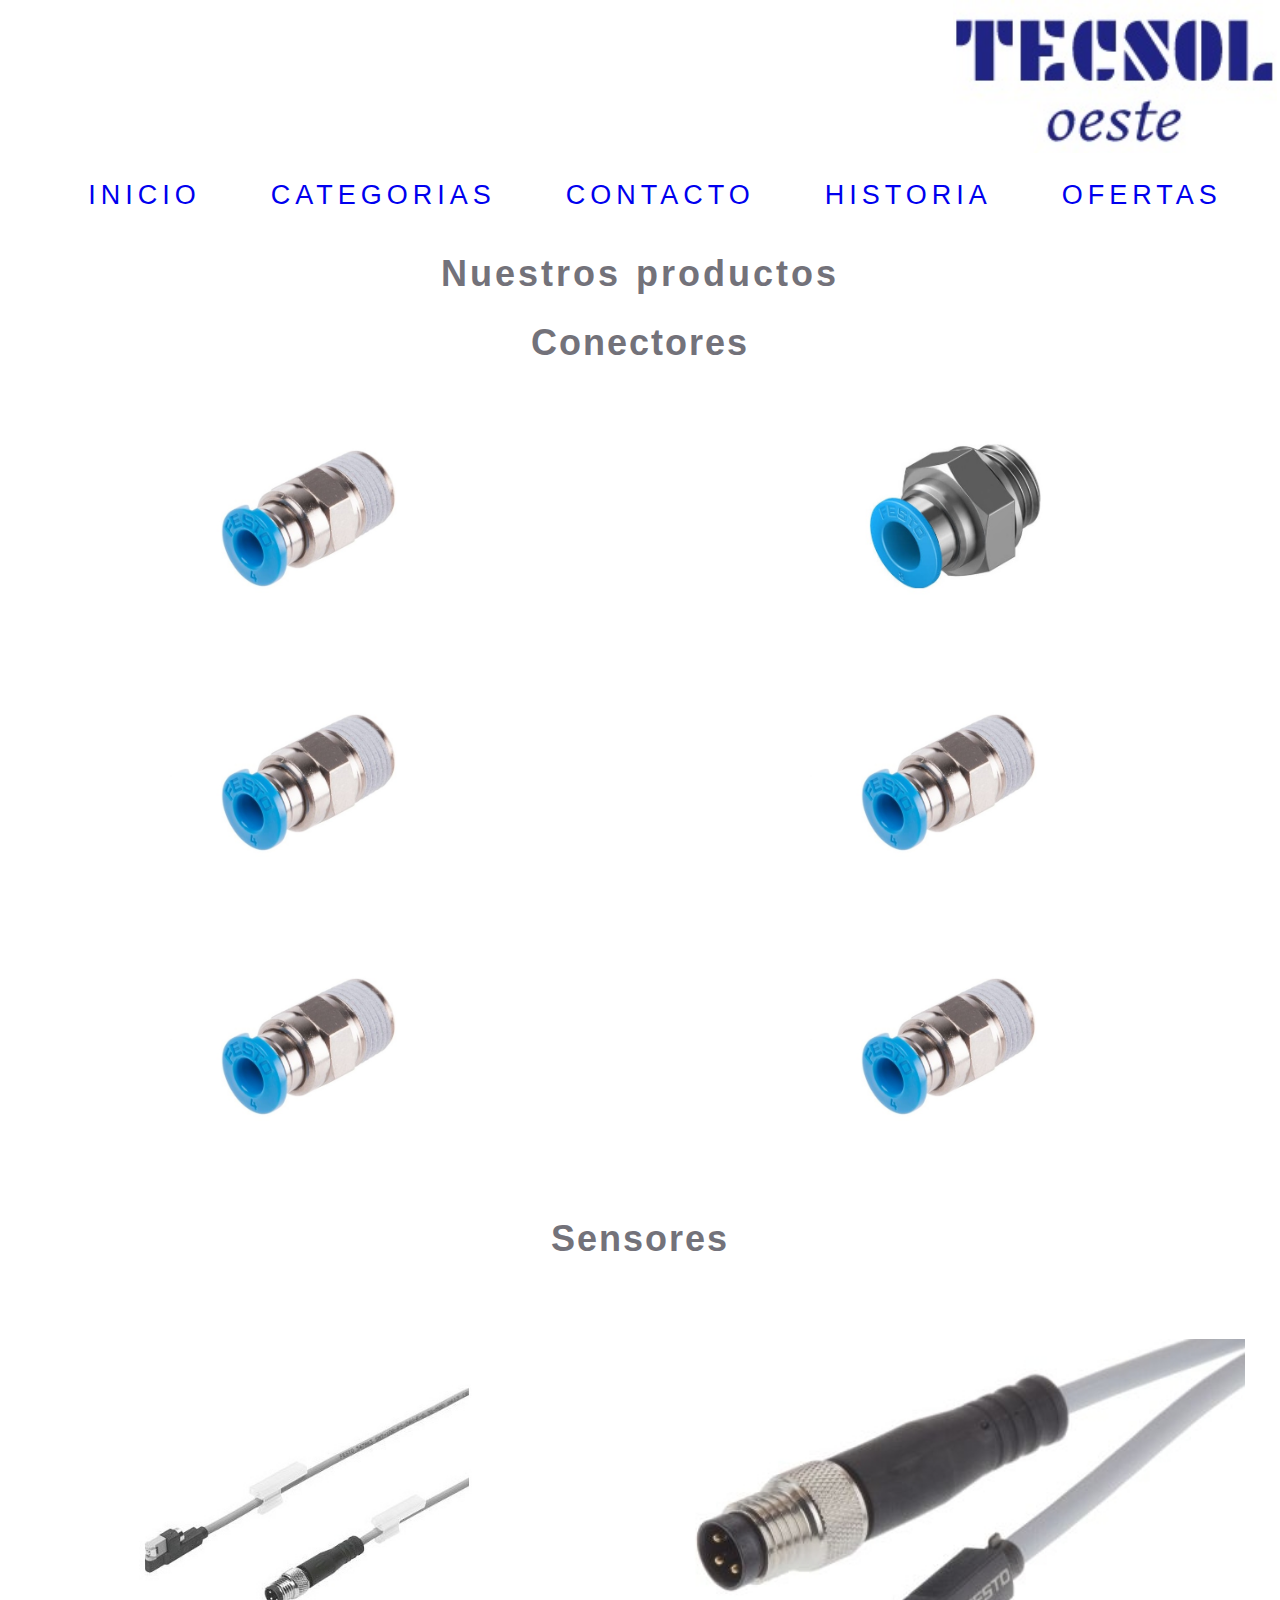
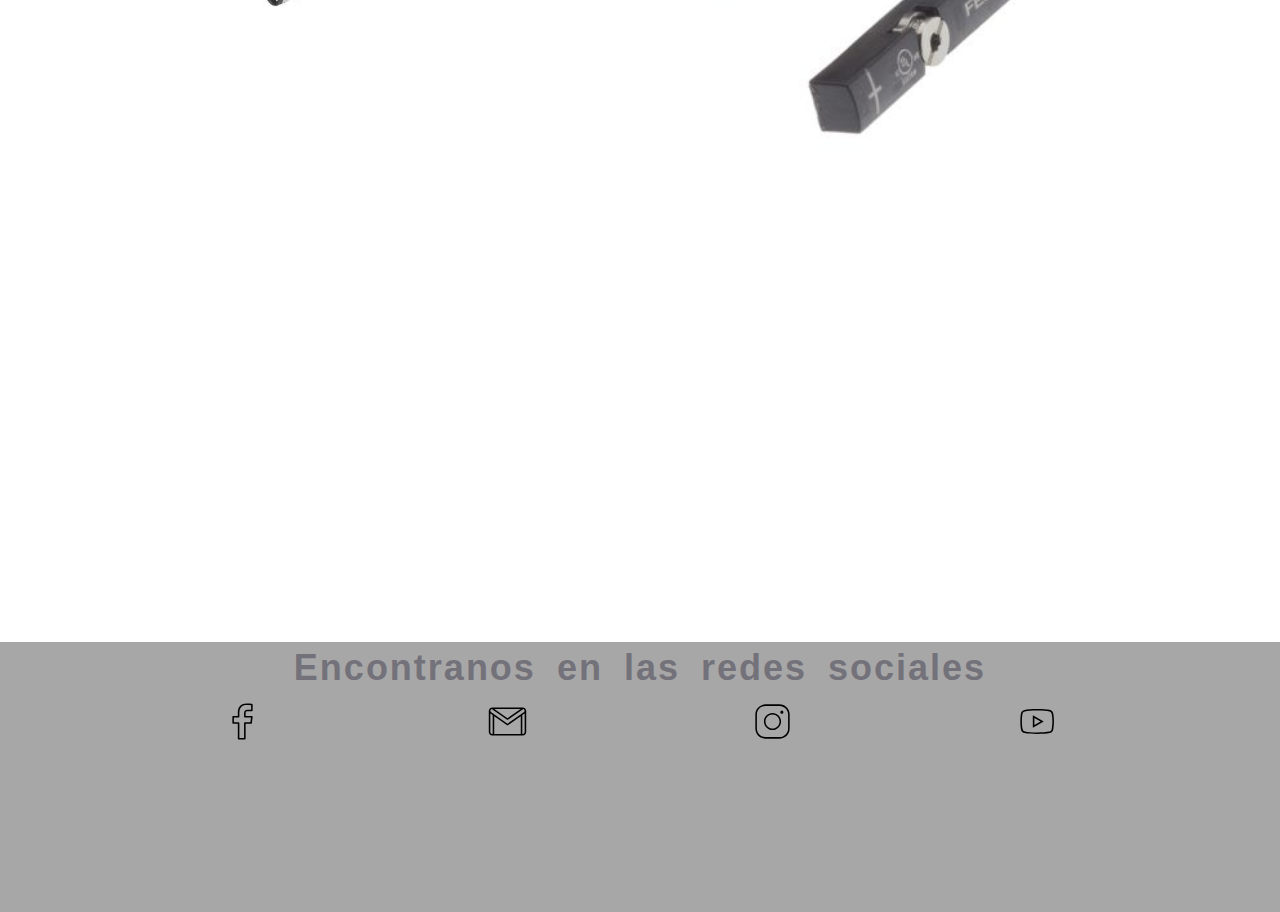
==== section/categorias.html @ 05d1e75f "first commit" ====
<!DOCTYPE html>
<html lang="en">
<head>
    <meta charset="UTF-8">
    <meta http-equiv="X-UA-Compatible" content="IE=edge">
    <meta name="viewport" content="width=device-width, initial-scale=1.0">
    <link rel="stylesheet" href="../css/style.css">
    <title>Document</title>
</head>
<body>
    <header>

        <div class="boxlogo">
            <img class ="logo" src ="../img/logo.jpg" alt="logo empresa llamada TECSOL OESTE">
        </div>

        <nav>
            <ul>
                <li>
                    <a href="../index.html">INICIO</a>
                </li>
                <li>
                    <a href="categorias.html">CATEGORIAS</a>
                </li>
                <li>
                    <a href="contacto.html">CONTACTO</a>
                </li>
                <li>
                    <a href="historia.html">HISTORIA</a>
                </li>
                <li>
                    <a href="ofertas.html">OFERTAS</a>
                </li>
            </ul>
        </nav>
    </header>

    <section class="section4">   
        <h1>Nuestros productos</h1>
        <h2>Conectores</h2>
        <div class="catego">
            <img class="categoriasimg1" src="../img/festo_qs_1-8-4_1.jpg" alt="">
            <img class="categoriasimg1" src="../img/festo_qs_g1-4-8_1.jpg" alt="">
            <img class="categoriasimg1" src="../img/festo_qs_1-8-4_1.jpg" alt="">
            <img class="categoriasimg1" src="../img/festo_qs_1-8-4_1.jpg" alt="">
            <img class="categoriasimg1" src="../img/festo_qs_1-8-4_1.jpg" alt="">
            <img class="categoriasimg1" src="../img/festo_qs_1-8-4_1.jpg" alt="">
        </div>
        <h2>Sensores</h2>
        <div class="catego1">
            <img class="categoriasimg1" src="../img/festo_SMT-10G-PS-24V-E-0,3Q-M8D.jpg" alt="">
            <img class="categoriasimg1" src="../img/festo_smt-8m-a-ps-24v-e-0_3-m8d.jpg" alt="">
        </div>

    </section>

    <footer>
        <h2 class="ultimotitulo" >Encontranos en las redes sociales</h2>
        <div class="boxicons">
            <img class="imgicons" src="../img/icons8-facebook-f.svg" alt="letra f de empresa facebook">
            <img class="imgicons" src="../img/icons8-gmail.svg" alt="letra G de empresa Gmail">
            <img class="imgicons" src="../img/icons8-instagram.svg" alt="Simbolo red social Instangram">
            <img class="imgicons" src="../img/icons8-youtube-play.svg" alt="Simbolo empresa Youtube">
        </div>
    </footer>
    
</body>
</html>
---- css/style.css ----
*{
    margin: 0;
    padding: 0;
}
body{
    height: 100vh;
}
header{
    display: flex;
    flex-direction: column;
    justify-content: center;
    height: 27%;
}
nav ul{
    display: flex;
    flex-direction: column;
    justify-content: center;
    align-items: center;
    
}

nav{
    display: flex;
    flex-direction: column;
    justify-content: center;
    font-family: "MetaPro","Trebuchet MS",Arial,sans-serif;
    font-size: 10px;
    text-align:center;  
    letter-spacing:5px;
    word-spacing: 1vh;
    color: rgb(0, 0, 0);
    text-transform:none;
    text-decoration: none;
    height: 60%
}


ul li{
    height: 45%;
    list-style-type: none;

}

a{
    text-decoration: none;
    font-size: 120%;
}



p{
    font-family: "MetaPro","Trebuchet MS",Arial,sans-serif;
    font-style:normal;
    font-weight:bolder;
    font-size: 9px;
    text-align:center;
    line-height: 8px;
    letter-spacing:4px;
    word-spacing: 1px;
    color: rgb(139, 142, 148);
    text-transform: none;
    background-color: rgba(225, 231, 231, 0.39);
    margin-bottom: 10px;
    margin-top: 10px;
}


section{
    height: 60%;
    margin-top: 2px;
}

main{
    display: flex;
    flex-direction: column;
    justify-content: start;
    height: 20%;
}
.main1{
    margin-bottom: 20px;
    display: flex;
    flex-direction: column;
    justify-content: start;
    align-items: center;
    height: 61%;
}


.seccion1{
    margin-bottom: 1px;
    margin-top: 1px;
}

.box-marcas{
    height: 40%;
    display: flex;
    flex-direction: column;
    align-items: center;
}


h1{
    font-family: "MetaPro","Trebuchet MS",Arial,sans-serif;
    font-style:normal;
    font-size: 3vh;
    text-align:center;
    letter-spacing:3px;
    word-spacing: 2px;
    color: rgb(115, 114, 122);
    text-transform:none;
    margin-top: 3px;
    margin-bottom: 3px;

}

h2{
    display: flex;
    justify-content: center;
    font-family: "MetaPro","Trebuchet MS",Arial,sans-serif;
    font-style:normal;
    font-size: 2vh;
    text-align:center;
    letter-spacing:2px; 
    word-spacing: 1vh;
    color: rgb(115, 114, 122);
    text-transform:none;
    margin-top: 1vh;
    margin-bottom: 1vh;
}

.ultimotitulo{
    margin-top: 5px;
    margin-bottom: 5px;
}


.boxlogo{
    display: flex;
    flex-direction: row;
    justify-content: center;
}

.logo{
    height: 13vh;
    
}

img{
    height: 50px;
    display: flex;
    justify-content: center;
    flex-direction: column;
    padding: 3px 3px 3px 3px;
}

article{
    display: flex;
    flex-direction: column;
    align-items: center;
    height: 32%;
    margin-top: 3px;
}

.videos{

    padding: 20px 20px 20px 20px;
    margin-top: 15px;
    margin-bottom: 15px;
}

.categoriasimg1{
    margin-top: 2px;
    margin-bottom: 2px;
    height: 50px;
    transition-property: all;
    transition-duration: 1s;
}

.categoriasimg1:hover{
    transform: scale(1.25);
}

.categoriasimg2{
    height: 20vh;
    
    transition-property: all;
    transition-duration: 1s;
}

.categoriasimg2:hover{
    transform: scale(1.5);
}
.marcas{
    margin-top: 2px;
    margin-bottom: 2px;
    margin-left: 2px;
    margin-right: 2px;
    height: 80px;
    width: 80px;
    transition-property: all;
    transition-duration: 0.5s;
}

.marcas:hover{
    transform: scale(1.5);
}

footer{
    display: flex;
    flex-direction: column;
    height: 10%;
    background-color: rgb(168, 167, 167);
}

.imgbig{
    height: 50%;
    width: 50%;
}

.boxicons{
    margin-top: 5px;
    height: 30px;
    display: flex;
    justify-content: space-evenly;
    
    
}

.imgicons{
    height: 20px;
    transition-property: all;
    transition-duration: 0.5s;
}

.imgicons:hover{
    transform: scale(2);
}

.catego{
    display: grid;
    align-items: center;
    justify-items: center;
    grid-template-columns: 50% 50%;
    grid-template-rows: 75px 75px;
    
}

.catego1{
    display: grid;
    align-items: center;
    justify-items: center;
    grid-template-columns: 50% 50%;
    grid-template-rows: 75px 75px;

}
.imgofertas{
    display: flex;
    flex-direction: column;
    align-items: center;
}

.section2{
    height: 250vh;
}

.section3{
    height: 63%;
}
.section4{
    height: 63%;
}

.card-img-top{
    height: 30vh;
    
}

.card{
    display: flex;
    flex-direction: column;
    align-items: center;
}

.card-text{
    font-size: 1.5vh;
}


@media (min-width: 500px){

}


@media (min-width:768px){

}

@media (min-width:1024px){
    nav ul{
    height: 10vh;
    display: flex;
    flex-direction: row;
    justify-content: center;
    align-items: center;
    padding-bottom: 20px; 
}
nav{
    height: 10vh;

}
ul{
    margin-top: 1vh;
    height: 20vh;
}
ul li{
    padding: 20px 20px 20px 50px;
    list-style-type: none;
}
a{
    text-decoration: none;
    font-size: 3vh;

}
.boxlogo{
    display: flex;
    flex-direction: row;
    justify-content: flex-end
}
.logo{
    height: 17vh;
    
}
main{
    display: flex;
    flex-direction: column;
    justify-content: start;
    height: 35%;
}
.main1{
    margin-bottom: 20px;
    display: flex;
    flex-direction: column;
    justify-content: start;
    align-items: center;
    height: 85%;
}
article{
    display: flex;
    flex-direction: column;
    align-items: center;
    height: 40%;
    margin-top: 3px;
}
.section2{
    height: 270vh;
    display: flex;
    flex-direction: column;
}
.section4{
    height: 220%;
}
p{
    font-size: 25px;
    text-align:center;
    line-height: 28px;
    letter-spacing:8px;
    word-spacing: 2px;
    color: rgb(139, 142, 148);
    text-transform: none;
    background-color: rgba(225, 231, 231, 0.39);
    margin-bottom: 4%;
    margin-top: 4%;
}
h1{
    font-size: 4vh;
    text-align:center;
    letter-spacing:3px;
    word-spacing: 2px;
    margin-top: 10px;
    margin-bottom: 10px;

}
h2{
    display: flex;
    justify-content: center;
    font-family: "MetaPro","Trebuchet MS",Arial,sans-serif;
    font-style:normal;
    font-size: 4vh;
    text-align:center;
    letter-spacing:2px; 
    word-spacing: 1vh;
    color: rgb(115, 114, 122);
    text-transform:none;
    margin-top: 3vh;
    margin-bottom: 3vh;
}
.imgofertas{
    display: grid;
    align-items: center;
    justify-items: center;
    grid-template-columns: 50% 50% ;
    grid-template-rows: 25% 25% 25% 25%;
    grid-column-gap: 15px;
    grid-row-gap: 15px;
}
.box-marcas{
    height: 60%;
    display: grid;
    align-items: center;
    justify-items: center;
    grid-template-columns: 33% 33% 33%;
    grid-template-rows: 50% 50%;

}
.marcas{
    margin-top: 2px;
    margin-bottom: 2px;
    margin-left: 2px;
    margin-right: 2px;
    height: 110%;
    width: 40%;
}
.categoriasimg2{
    height: 70%;
    width: 50%;
}
.imgicons{
    height: 130%;
}
footer{
    display: flex;
    flex-direction: column;
    margin-top: 1vh;
    height: 30%;
}
.categoriasimg1{
    margin-top: 2px;
    margin-bottom: 2px;
    height: 80%;
}
.catego{
    display: grid;
    align-items: center;
    justify-items: center;
    grid-template-columns: 50% 50%;
    grid-template-rows: 33% 33% 33%;
    height: 800px;
    
}
.catego1{
    display: grid;
    align-items: center;
    justify-items: center;
    grid-template-columns: 50% 50%;
    grid-template-rows: 1fr;

}


}
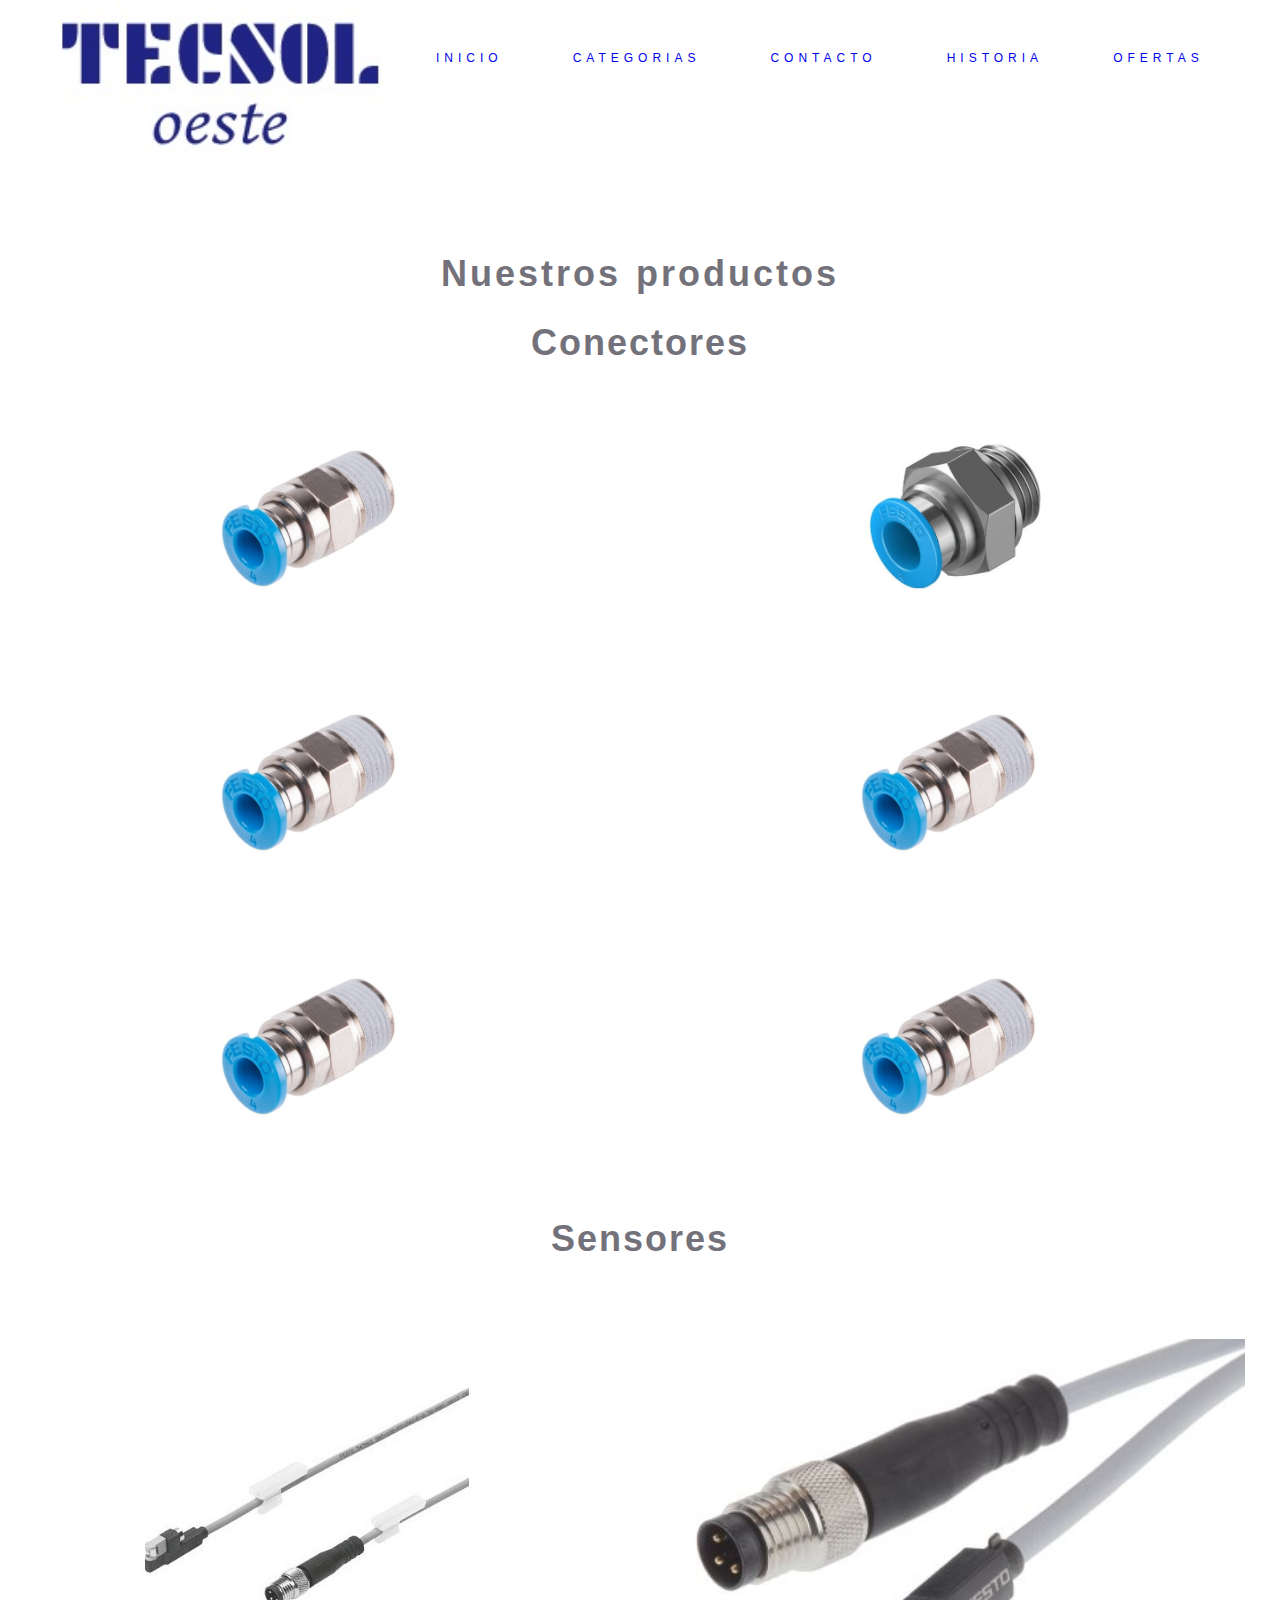
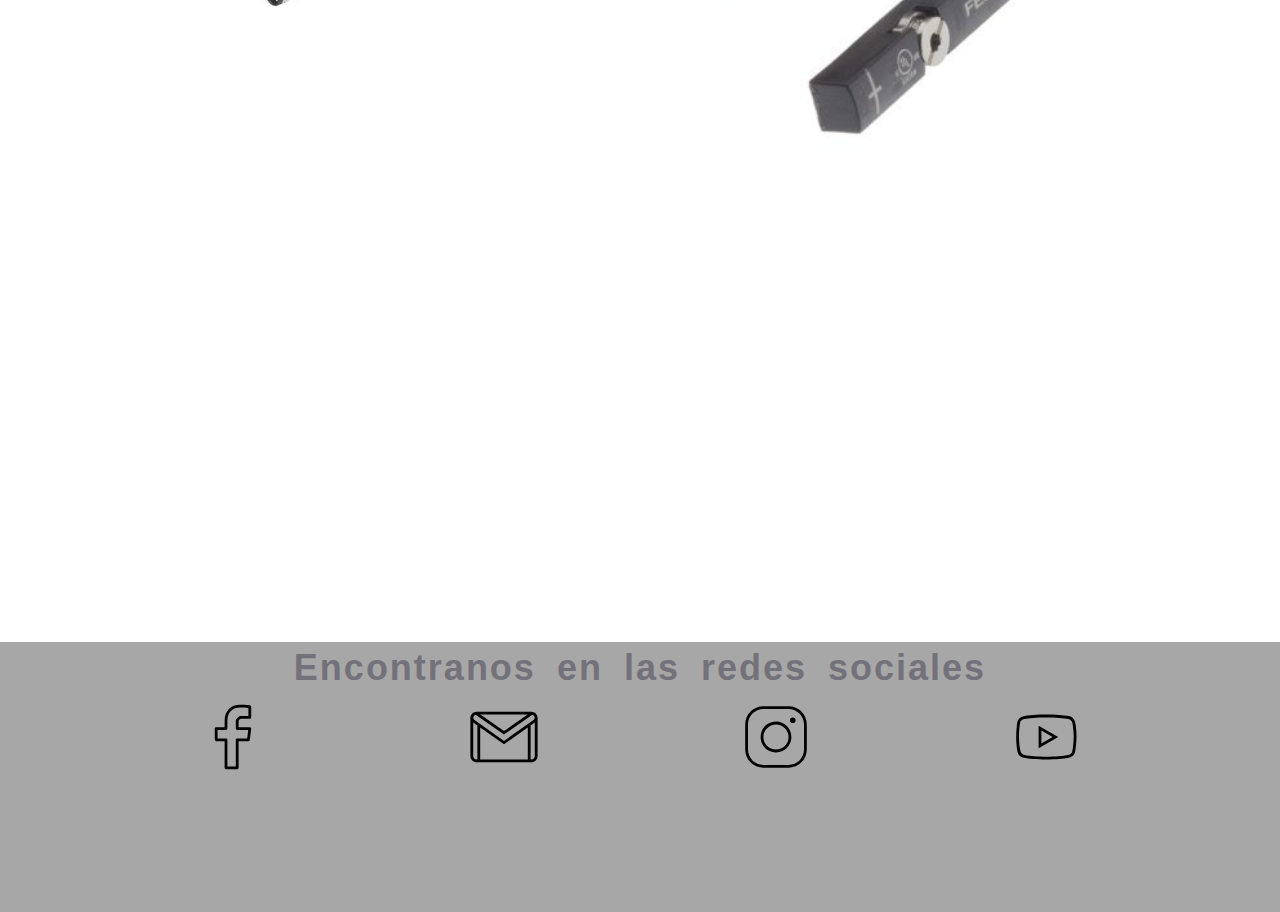
==== commit 6ad265ac: "agregado de sass + nesting" ====
--- a/section/categorias.html
+++ b/section/categorias.html
@@ -4,7 +4,7 @@
     <meta charset="UTF-8">
     <meta http-equiv="X-UA-Compatible" content="IE=edge">
     <meta name="viewport" content="width=device-width, initial-scale=1.0">
-    <link rel="stylesheet" href="../css/style.css">
+    <link rel="stylesheet" href="../css/estilo.css">
     <title>Document</title>
 </head>
 <body>
--- a/css/estilo.css
+++ b/css/estilo.css
@@ -0,0 +1,613 @@
+* {
+  margin: 0;
+  padding: 0;
+}
+
+body {
+  height: 100vh;
+}
+
+header {
+  display: flex;
+  flex-direction: column;
+  justify-content: center;
+  height: 27%;
+}
+header nav {
+  display: flex;
+  flex-direction: column;
+  justify-content: center;
+  font-family: "MetaPro", "Trebuchet MS", Arial, sans-serif;
+  font-size: 10px;
+  text-align: center;
+  letter-spacing: 5px;
+  word-spacing: 1vh;
+  color: rgb(0, 0, 0);
+  text-transform: none;
+  text-decoration: none;
+  height: 60%;
+}
+header nav ul {
+  display: flex;
+  flex-direction: column;
+  justify-content: center;
+  align-items: center;
+}
+header nav ul li {
+  height: 45%;
+  list-style-type: none;
+}
+header nav ul li a {
+  text-decoration: none;
+  font-size: 120%;
+}
+
+p {
+  font-family: "MetaPro", "Trebuchet MS", Arial, sans-serif;
+  font-style: normal;
+  font-weight: bolder;
+  font-size: 15px;
+  text-align: center;
+  line-height: 15px;
+  letter-spacing: 4px;
+  word-spacing: 1px;
+  color: rgb(139, 142, 148);
+  text-transform: none;
+  background-color: rgba(225, 231, 231, 0.39);
+  margin-bottom: 10px;
+  margin-top: 10px;
+}
+
+section {
+  height: 60%;
+  margin-top: 2px;
+}
+
+main {
+  display: flex;
+  flex-direction: column;
+  justify-content: start;
+  height: 28%;
+}
+
+.main1 {
+  margin-bottom: 20px;
+  display: flex;
+  flex-direction: column;
+  justify-content: start;
+  align-items: center;
+  height: 61%;
+}
+
+.seccion1 {
+  margin-bottom: 1px;
+  margin-top: 1px;
+}
+
+.box-marcas {
+  height: 40%;
+  display: flex;
+  flex-direction: column;
+  align-items: center;
+}
+
+h1 {
+  font-family: "MetaPro", "Trebuchet MS", Arial, sans-serif;
+  font-style: normal;
+  font-size: 3vh;
+  text-align: center;
+  letter-spacing: 3px;
+  word-spacing: 2px;
+  color: rgb(115, 114, 122);
+  text-transform: none;
+  margin-top: 3px;
+  margin-bottom: 3px;
+}
+
+h2 {
+  display: flex;
+  justify-content: center;
+  font-family: "MetaPro", "Trebuchet MS", Arial, sans-serif;
+  font-style: normal;
+  font-size: 2vh;
+  text-align: center;
+  letter-spacing: 2px;
+  word-spacing: 1vh;
+  color: rgb(115, 114, 122);
+  text-transform: none;
+  margin-top: 1vh;
+  margin-bottom: 1vh;
+}
+
+.ultimotitulo {
+  margin-top: 5px;
+  margin-bottom: 5px;
+}
+
+.boxlogo {
+  display: flex;
+  flex-direction: row;
+  justify-content: center;
+}
+
+.logo {
+  height: 13vh;
+}
+
+img {
+  height: 50px;
+  display: flex;
+  justify-content: center;
+  flex-direction: column;
+  padding: 3px 3px 3px 3px;
+}
+
+article {
+  display: flex;
+  flex-direction: column;
+  align-items: center;
+  height: 32%;
+  margin-top: 3px;
+}
+
+.videos {
+  padding: 20px 20px 20px 20px;
+  margin-top: 15px;
+  margin-bottom: 15px;
+}
+
+.categoriasimg1 {
+  margin-top: 2px;
+  margin-bottom: 2px;
+  height: 50px;
+  transition-property: all;
+  transition-duration: 1s;
+}
+
+.categoriasimg1:hover {
+  transform: scale(1.25);
+}
+
+.categoriasimg2 {
+  height: 15vh;
+  transition-property: all;
+  transition-duration: 1s;
+}
+
+.categoriasimg2:hover {
+  transform: scale(1.2);
+}
+
+.marcas {
+  margin-top: 2px;
+  margin-bottom: 2px;
+  margin-left: 2px;
+  margin-right: 2px;
+  height: 80px;
+  width: 80px;
+  transition-property: all;
+  transition-duration: 0.5s;
+}
+
+.marcas:hover {
+  transform: scale(1.5);
+}
+
+footer {
+  display: flex;
+  flex-direction: column;
+  height: 10%;
+  background-color: rgb(168, 167, 167);
+}
+
+.imgbig {
+  height: 50%;
+  width: 50%;
+}
+
+.boxicons {
+  margin-top: 5px;
+  height: 30px;
+  display: flex;
+  justify-content: space-evenly;
+}
+
+.imgicons {
+  height: 20px;
+  transition-property: all;
+  transition-duration: 0.5s;
+}
+
+.imgicons:hover {
+  transform: scale(2);
+}
+
+.catego {
+  display: grid;
+  align-items: center;
+  justify-items: center;
+  grid-template-columns: 50% 50%;
+  grid-template-rows: 75px 75px;
+}
+
+.catego1 {
+  display: grid;
+  align-items: center;
+  justify-items: center;
+  grid-template-columns: 50% 50%;
+  grid-template-rows: 75px 75px;
+}
+
+.imgofertas {
+  display: flex;
+  flex-direction: column;
+  align-items: center;
+}
+
+.section2 {
+  height: 210vh;
+}
+
+.section3 {
+  height: 63%;
+}
+
+.section4 {
+  height: 63%;
+}
+
+.card-img-top {
+  height: 30vh;
+}
+
+.card {
+  display: flex;
+  flex-direction: column;
+  align-items: center;
+}
+
+.card-text {
+  font-size: 1.5vh;
+}
+
+@media (min-width: 500px) {
+  header {
+    display: flex;
+    flex-direction: row;
+    justify-content: center;
+    height: 20%;
+  }
+  header nav {
+    height: 18vh;
+  }
+  header nav ul {
+    height: 8vh;
+    display: flex;
+    flex-direction: row;
+    justify-content: center;
+    align-items: center;
+    padding-bottom: 20px;
+    margin-top: 1vh;
+    height: 25vh;
+  }
+  header nav ul li {
+    padding: 15px 15px 15px 15px;
+    list-style-type: none;
+  }
+  header nav ul a {
+    text-decoration: none;
+    font-size: 1.1vh;
+  }
+  main {
+    display: flex;
+    flex-direction: column;
+    justify-content: start;
+    height: 18%;
+  }
+}
+@media (min-width: 768px) {
+  header {
+    display: flex;
+    flex-direction: row;
+    justify-content: center;
+    flex-wrap: wrap;
+    height: 27%;
+  }
+  header nav {
+    height: 20vh;
+  }
+  header nav ul {
+    height: 10vh;
+    display: flex;
+    flex-direction: row;
+    justify-content: center;
+    align-items: center;
+    padding-bottom: 20px;
+    margin-top: 1vh;
+    height: 25vh;
+  }
+  header nav ul li {
+    padding: 20px 20px 20px 50px;
+    list-style-type: none;
+  }
+  header nav ul a {
+    text-decoration: none;
+    font-size: 1.1vh;
+  }
+  p {
+    font-size: 27px;
+    text-align: center;
+    line-height: 22px;
+    letter-spacing: 4px;
+    word-spacing: 1px;
+    color: rgb(139, 142, 148);
+    text-transform: none;
+    background-color: rgba(225, 231, 231, 0.39);
+    margin-bottom: 10px;
+    margin-top: 10px;
+  }
+  .imgicons {
+    height: 220%;
+  }
+  footer {
+    display: flex;
+    flex-direction: column;
+    margin-top: 1vh;
+    height: 20%;
+  }
+  .boxicons {
+    margin-top: 5px;
+    height: 20%;
+    display: flex;
+    justify-content: space-evenly;
+  }
+  .imgicons {
+    transition-property: all;
+    transition-duration: 0.6s;
+  }
+  .imgicons:hover {
+    transform: scale(1.3);
+  }
+  .card-img-top {
+    height: 30vh;
+  }
+  .card {
+    display: flex;
+    flex-direction: column;
+    align-items: center;
+    height: 30vh;
+  }
+  .card-text {
+    height: 6vh;
+    font-size: 1.5vh;
+  }
+  .card-body {
+    height: 80%;
+    width: 100%;
+  }
+  .card-img-top {
+    height: 60%;
+  }
+  .box-marcas {
+    height: 120%;
+    display: flex;
+    flex-direction: column;
+    align-items: center;
+  }
+  .marcas {
+    margin-top: 1vh;
+    margin-bottom: 1vh;
+    margin-left: 1vh;
+    margin-right: 1vh;
+    height: 160px;
+    width: 160px;
+    transition-property: all;
+    transition-duration: 0.5s;
+  }
+  .seccion1 {
+    height: 110%;
+  }
+  .section2 {
+    height: 200vh;
+  }
+  .categoriasimg1 {
+    margin-top: 2px;
+    margin-bottom: 2px;
+    height: 110px;
+    transition-property: all;
+    transition-duration: 1s;
+  }
+  .catego {
+    display: grid;
+    align-items: center;
+    justify-items: center;
+    grid-template-columns: 50% 50%;
+    grid-template-rows: 33% 33% 33%;
+  }
+}
+@media (min-width: 1024px) {
+  nav ul {
+    height: 10vh;
+    display: flex;
+    flex-direction: row;
+    justify-content: center;
+    align-items: center;
+    padding-bottom: 20px;
+  }
+  nav {
+    height: 10vh;
+  }
+  ul {
+    margin-top: 1vh;
+    height: 20vh;
+  }
+  ul li {
+    padding: 20px 20px 20px 50px;
+    list-style-type: none;
+  }
+  a {
+    text-decoration: none;
+    font-size: 3vh;
+  }
+  .boxlogo {
+    display: flex;
+    flex-direction: row;
+    justify-content: flex-end;
+  }
+  .logo {
+    height: 17vh;
+  }
+  main {
+    display: flex;
+    flex-direction: column;
+    justify-content: start;
+    height: 35%;
+  }
+  .main1 {
+    margin-bottom: 20px;
+    display: flex;
+    flex-direction: column;
+    justify-content: start;
+    align-items: center;
+    height: 85%;
+  }
+  article {
+    display: flex;
+    flex-direction: column;
+    align-items: center;
+    height: 40%;
+    margin-top: 3px;
+  }
+  .seccion1 {
+    margin-top: 10vh;
+  }
+  .section2 {
+    height: 270vh;
+    display: flex;
+    flex-direction: column;
+  }
+  .section4 {
+    height: 220%;
+  }
+  p {
+    font-size: 25px;
+    text-align: center;
+    line-height: 28px;
+    letter-spacing: 8px;
+    word-spacing: 2px;
+    color: rgb(139, 142, 148);
+    text-transform: none;
+    background-color: rgba(225, 231, 231, 0.39);
+    margin-bottom: 4%;
+    margin-top: 4%;
+  }
+  h1 {
+    font-size: 4vh;
+    text-align: center;
+    letter-spacing: 3px;
+    word-spacing: 2px;
+    margin-top: 10px;
+    margin-bottom: 10px;
+  }
+  h2 {
+    display: flex;
+    justify-content: center;
+    font-family: "MetaPro", "Trebuchet MS", Arial, sans-serif;
+    font-style: normal;
+    font-size: 4vh;
+    text-align: center;
+    letter-spacing: 2px;
+    word-spacing: 1vh;
+    color: rgb(115, 114, 122);
+    text-transform: none;
+    margin-top: 3vh;
+    margin-bottom: 3vh;
+  }
+  .imgofertas {
+    display: grid;
+    align-items: center;
+    justify-items: center;
+    grid-template-columns: 50% 50%;
+    grid-template-rows: 25% 25% 25% 25%;
+    grid-column-gap: 15px;
+    grid-row-gap: 15px;
+  }
+  .box-marcas {
+    margin-top: 10vh;
+    height: 70%;
+    display: grid;
+    align-items: center;
+    justify-items: center;
+    grid-template-columns: 33% 33% 33%;
+    grid-template-rows: 50% 50%;
+  }
+  .marcas {
+    margin-top: 2px;
+    margin-bottom: 2px;
+    margin-left: 2px;
+    margin-right: 2px;
+    height: 110%;
+    width: 60%;
+  }
+  .marcas:hover {
+    transform: scale(1.2);
+  }
+  .categoriasimg2 {
+    height: 70%;
+    width: 50%;
+  }
+  .imgicons {
+    height: 130%;
+  }
+  footer {
+    display: flex;
+    flex-direction: column;
+    margin-top: 1vh;
+    height: 30%;
+  }
+  .categoriasimg1 {
+    margin-top: 2px;
+    margin-bottom: 2px;
+    height: 80%;
+  }
+  .catego {
+    display: grid;
+    align-items: center;
+    justify-items: center;
+    grid-template-columns: 50% 50%;
+    grid-template-rows: 33% 33% 33%;
+    height: 800px;
+  }
+  .catego1 {
+    display: grid;
+    align-items: center;
+    justify-items: center;
+    grid-template-columns: 50% 50%;
+    grid-template-rows: 1fr;
+  }
+  .card-img-top {
+    height: 30vh;
+  }
+  .card {
+    display: flex;
+    flex-direction: column;
+    align-items: center;
+    height: 40vh;
+    transition-property: all;
+    transition-duration: 0.6s;
+  }
+  .card-text {
+    height: 12vh;
+    font-size: 1.7vh;
+  }
+  .card-body {
+    height: 80%;
+    width: 100%;
+  }
+  .card-img-top {
+    height: 60%;
+  }
+  .card:hover {
+    transform: scale(1.4);
+  }
+}/*# sourceMappingURL=estilo.css.map */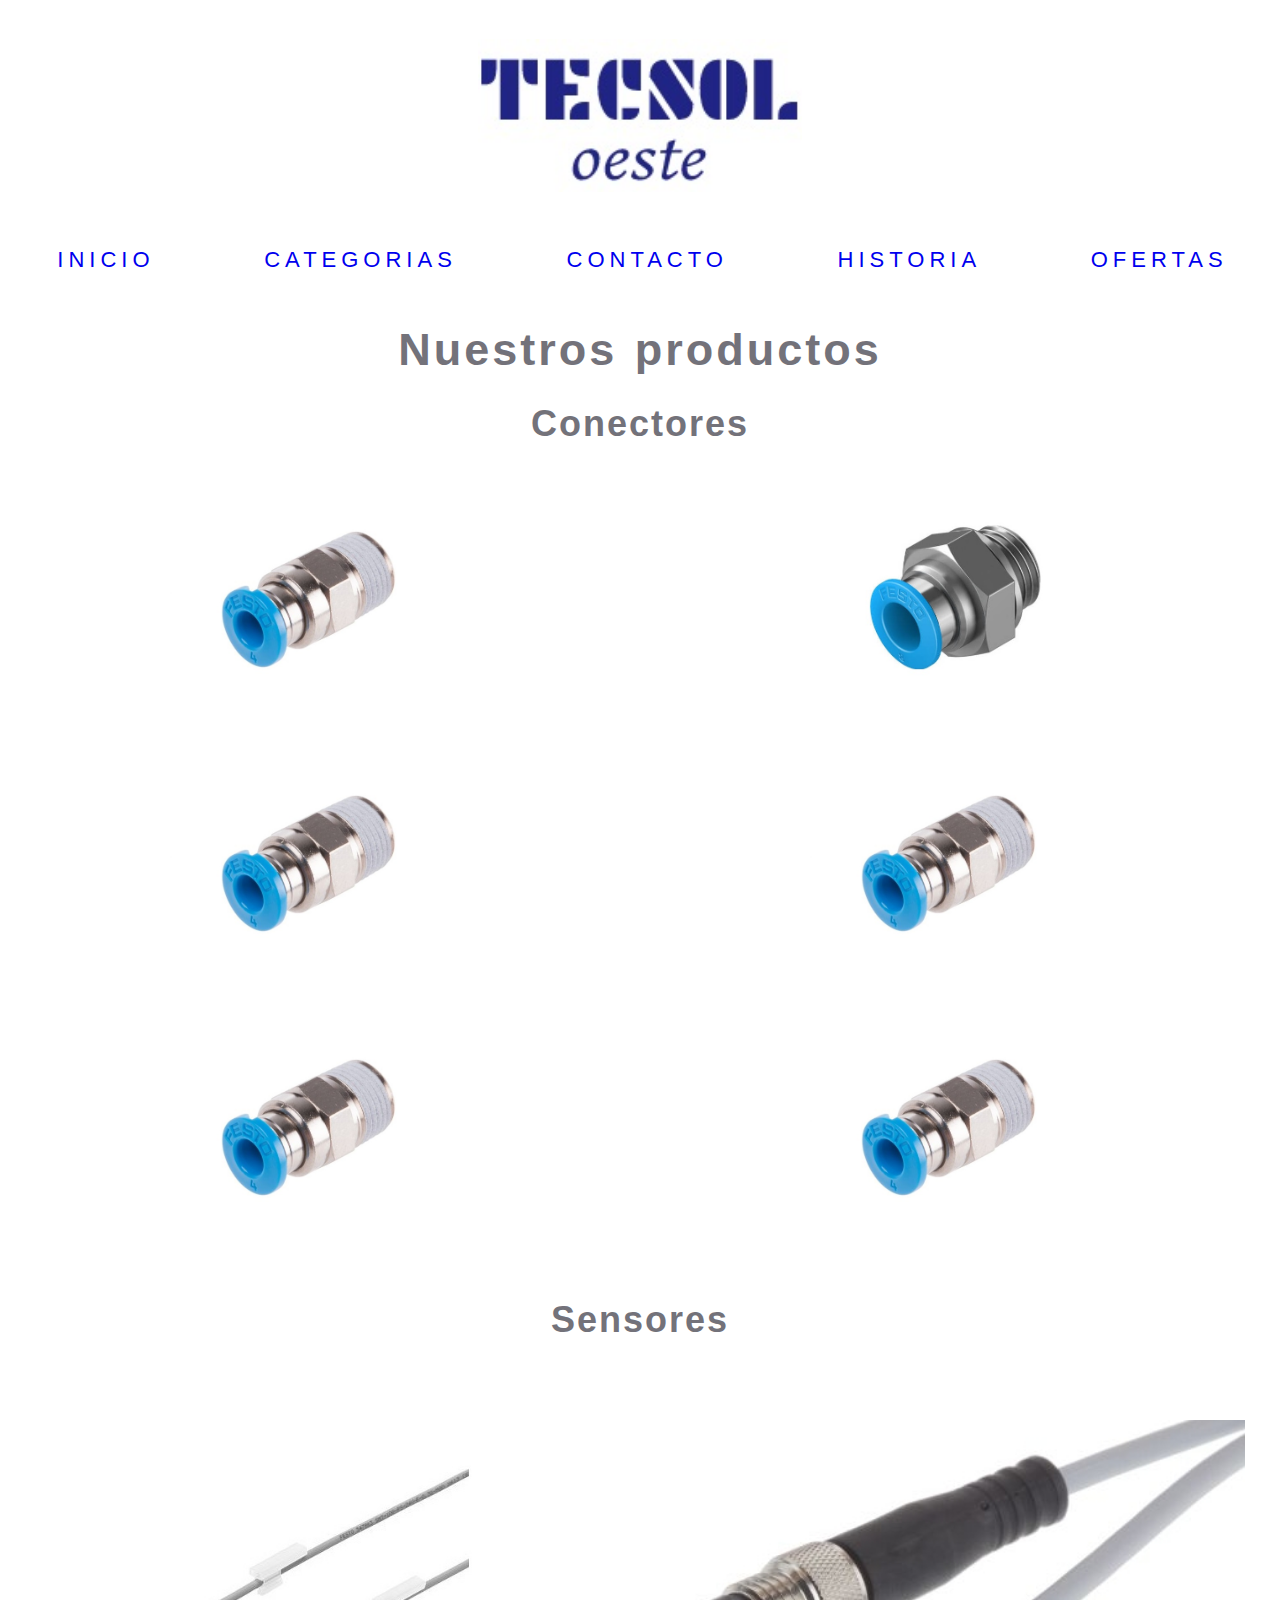
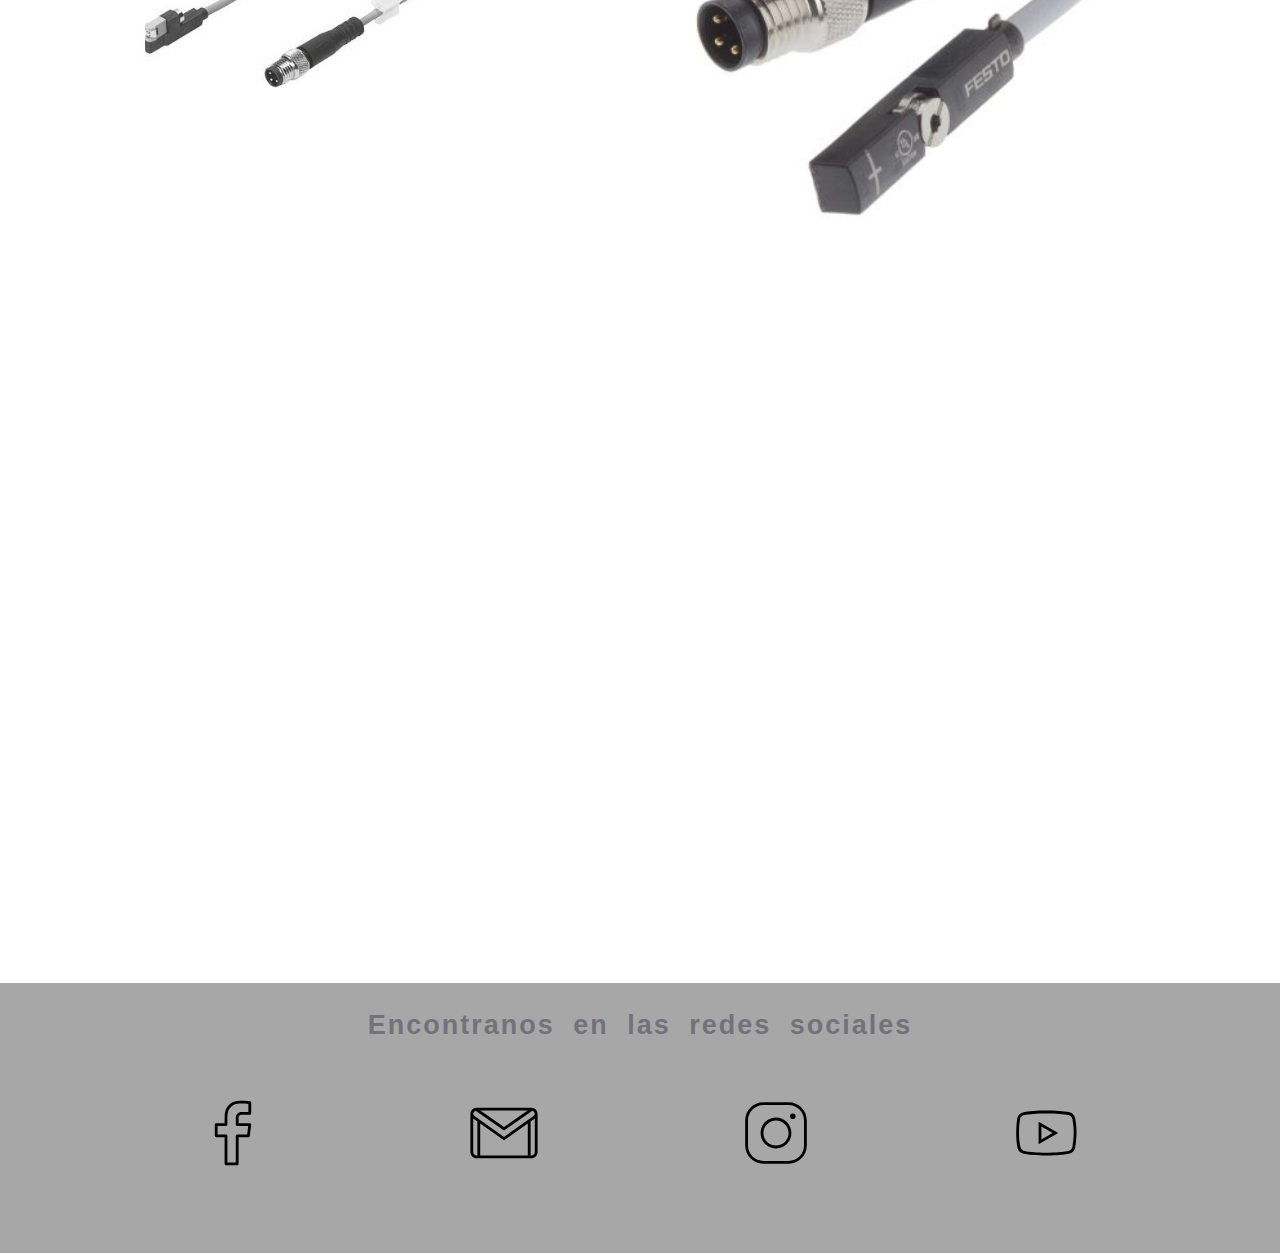
==== commit e774c44b: "agregado de alts y detalles de formato" ====
--- a/section/categorias.html
+++ b/section/categorias.html
@@ -4,8 +4,10 @@
     <meta charset="UTF-8">
     <meta http-equiv="X-UA-Compatible" content="IE=edge">
     <meta name="viewport" content="width=device-width, initial-scale=1.0">
+    <meta name="keywords" content="conectores,racor,automatizacion,sin par,dewalt,festo">
+    <meta name="description" content="Automatizacion, sensores, neumatica. Envios a todo el pais. Todos los medios de pago.">
     <link rel="stylesheet" href="../css/estilo.css">
-    <title>Document</title>
+    <title>Categorias y fichas tecnicas</title>
 </head>
 <body>
     <header>
@@ -39,17 +41,17 @@
         <h1>Nuestros productos</h1>
         <h2>Conectores</h2>
         <div class="catego">
-            <img class="categoriasimg1" src="../img/festo_qs_1-8-4_1.jpg" alt="">
-            <img class="categoriasimg1" src="../img/festo_qs_g1-4-8_1.jpg" alt="">
-            <img class="categoriasimg1" src="../img/festo_qs_1-8-4_1.jpg" alt="">
-            <img class="categoriasimg1" src="../img/festo_qs_1-8-4_1.jpg" alt="">
-            <img class="categoriasimg1" src="../img/festo_qs_1-8-4_1.jpg" alt="">
-            <img class="categoriasimg1" src="../img/festo_qs_1-8-4_1.jpg" alt="">
+            <img class="categoriasimg1" src="../img/festo_qs_1-8-4_1.jpg" alt="Accesorio neumatico marca Festo">
+            <img class="categoriasimg1" src="../img/festo_qs_g1-4-8_1.jpg" alt="Accesorio neumatico marca Festo">
+            <img class="categoriasimg1" src="../img/festo_qs_1-8-4_1.jpg" alt="Accesorio neumatico marca Festo">
+            <img class="categoriasimg1" src="../img/festo_qs_1-8-4_1.jpg" alt="Accesorio neumatico marca Festo">
+            <img class="categoriasimg1" src="../img/festo_qs_1-8-4_1.jpg" alt="Accesorio neumatico marca Festo">
+            <img class="categoriasimg1" src="../img/festo_qs_1-8-4_1.jpg" alt="Accesorio neumatico marca Festo">
         </div>
         <h2>Sensores</h2>
         <div class="catego1">
-            <img class="categoriasimg1" src="../img/festo_SMT-10G-PS-24V-E-0,3Q-M8D.jpg" alt="">
-            <img class="categoriasimg1" src="../img/festo_smt-8m-a-ps-24v-e-0_3-m8d.jpg" alt="">
+            <img class="categoriasimg1" src="../img/festo_SMT-10G-PS-24V-E-0,3Q-M8D.jpg" alt="Sensor neumatico marca Festo">
+            <img class="categoriasimg1" src="../img/festo_smt-8m-a-ps-24v-e-0_3-m8d.jpg" alt="Sensor marca Festo">
         </div>
 
     </section>
--- a/css/estilo.css
+++ b/css/estilo.css
@@ -7,11 +7,29 @@
   height: 100vh;
 }
 
+.color1 {
+  background-color: rgb(169, 170, 180);
+}
+
+.texto {
+  background-color: rgb(212, 231, 231);
+  margin-top: 2vh;
+  margin-bottom: 1vh;
+}
+
+.texto1 {
+  background-color: rgb(212, 231, 231);
+  margin-top: 2vh;
+  margin-bottom: 1vh;
+}
+
 header {
   display: flex;
   flex-direction: column;
   justify-content: center;
   height: 27%;
+  margin-top: 4vh;
+  margin-bottom: 5vh;
 }
 header nav {
   display: flex;
@@ -26,20 +44,46 @@
   text-transform: none;
   text-decoration: none;
   height: 60%;
+  margin-top: 2vh;
+  margin-bottom: 2vh;
+}
+@media (min-width: 768px) {
+  header nav {
+    margin-top: 5vh;
+    margin-bottom: 5vh;
+  }
 }
 header nav ul {
   display: flex;
   flex-direction: column;
   justify-content: center;
   align-items: center;
+  background-color: rgb(168, 167, 167);
+}
+@media (min-width: 1024px) {
+  header nav ul {
+    background-color: white;
+    justify-content: space-around;
+  }
 }
 header nav ul li {
   height: 45%;
   list-style-type: none;
+  padding: 4px 4px 4px 4px;
+}
+@media (min-width: 768px) {
+  header nav ul li {
+    padding: 10px 5px 10px 10px;
+  }
 }
 header nav ul li a {
   text-decoration: none;
-  font-size: 120%;
+  font-size: 160%;
+}
+@media (min-width: 768px) {
+  header nav ul li a {
+    font-size: 220%;
+  }
 }
 
 p {
@@ -67,7 +111,7 @@
   display: flex;
   flex-direction: column;
   justify-content: start;
-  height: 28%;
+  height: 38%;
 }
 
 .main1 {
@@ -80,8 +124,9 @@
 }
 
 .seccion1 {
-  margin-bottom: 1px;
-  margin-top: 1px;
+  height: 56%;
+  margin-bottom: 3vh;
+  margin-top: 3vh;
 }
 
 .box-marcas {
@@ -100,8 +145,8 @@
   word-spacing: 2px;
   color: rgb(115, 114, 122);
   text-transform: none;
-  margin-top: 3px;
-  margin-bottom: 3px;
+  margin-top: 4vh;
+  margin-bottom: 4vh;
 }
 
 h2 {
@@ -183,8 +228,8 @@
   margin-bottom: 2px;
   margin-left: 2px;
   margin-right: 2px;
-  height: 80px;
-  width: 80px;
+  height: 53%;
+  width: 27%;
   transition-property: all;
   transition-duration: 0.5s;
 }
@@ -201,7 +246,7 @@
 }
 
 .imgbig {
-  height: 50%;
+  height: 40%;
   width: 50%;
 }
 
@@ -270,41 +315,6 @@
   font-size: 1.5vh;
 }
 
-@media (min-width: 500px) {
-  header {
-    display: flex;
-    flex-direction: row;
-    justify-content: center;
-    height: 20%;
-  }
-  header nav {
-    height: 18vh;
-  }
-  header nav ul {
-    height: 8vh;
-    display: flex;
-    flex-direction: row;
-    justify-content: center;
-    align-items: center;
-    padding-bottom: 20px;
-    margin-top: 1vh;
-    height: 25vh;
-  }
-  header nav ul li {
-    padding: 15px 15px 15px 15px;
-    list-style-type: none;
-  }
-  header nav ul a {
-    text-decoration: none;
-    font-size: 1.1vh;
-  }
-  main {
-    display: flex;
-    flex-direction: column;
-    justify-content: start;
-    height: 18%;
-  }
-}
 @media (min-width: 768px) {
   header {
     display: flex;
@@ -314,25 +324,24 @@
     height: 27%;
   }
   header nav {
-    height: 20vh;
+    height: 4vh;
+    width: 100%;
   }
   header nav ul {
     height: 10vh;
     display: flex;
     flex-direction: row;
-    justify-content: center;
-    align-items: center;
-    padding-bottom: 20px;
+    justify-content: space-around;
+    align-items: center;
+    padding-bottom: 10px;
     margin-top: 1vh;
     height: 25vh;
   }
   header nav ul li {
-    padding: 20px 20px 20px 50px;
     list-style-type: none;
   }
   header nav ul a {
     text-decoration: none;
-    font-size: 1.1vh;
   }
   p {
     font-size: 27px;
@@ -356,7 +365,7 @@
     height: 20%;
   }
   .boxicons {
-    margin-top: 5px;
+    margin-top: 3vh;
     height: 20%;
     display: flex;
     justify-content: space-evenly;
@@ -389,7 +398,7 @@
     height: 60%;
   }
   .box-marcas {
-    height: 120%;
+    height: 100%;
     display: flex;
     flex-direction: column;
     align-items: center;
@@ -399,12 +408,18 @@
     margin-bottom: 1vh;
     margin-left: 1vh;
     margin-right: 1vh;
-    height: 160px;
-    width: 160px;
+    height: 35%;
+    width: 36%;
     transition-property: all;
     transition-duration: 0.5s;
   }
+  main {
+    height: 28%;
+    margin-top: 3vh;
+    margin-bottom: 3vh;
+  }
   .seccion1 {
+    margin-top: 3vh;
     height: 110%;
   }
   .section2 {
@@ -424,16 +439,20 @@
     grid-template-columns: 50% 50%;
     grid-template-rows: 33% 33% 33%;
   }
+  .ultimotitulo {
+    font-size: 3vh;
+    margin-top: 1vh;
+    margin-bottom: 1vh;
+  }
+  .videos {
+    height: 20vh;
+    width: 35vh;
+    padding: 2vh 2vh 2vh 2vh;
+    margin-top: 15px;
+    margin-bottom: 15px;
+  }
 }
 @media (min-width: 1024px) {
-  nav ul {
-    height: 10vh;
-    display: flex;
-    flex-direction: row;
-    justify-content: center;
-    align-items: center;
-    padding-bottom: 20px;
-  }
   nav {
     height: 10vh;
   }
@@ -461,22 +480,29 @@
     display: flex;
     flex-direction: column;
     justify-content: start;
-    height: 35%;
+    height: 45%;
   }
   .main1 {
-    margin-bottom: 20px;
+    margin-bottom: 50px;
     display: flex;
     flex-direction: column;
     justify-content: start;
     align-items: center;
-    height: 85%;
+    height: 130%;
   }
   article {
     display: flex;
     flex-direction: column;
     align-items: center;
-    height: 40%;
+    height: 60%;
     margin-top: 3px;
+  }
+  .videos {
+    height: 40vh;
+    width: 75vh;
+    padding: 20px 20px 20px 20px;
+    margin-top: 15px;
+    margin-bottom: 15px;
   }
   .seccion1 {
     margin-top: 10vh;
@@ -487,7 +513,7 @@
     flex-direction: column;
   }
   .section4 {
-    height: 220%;
+    height: 250%;
   }
   p {
     font-size: 25px;
@@ -502,7 +528,7 @@
     margin-top: 4%;
   }
   h1 {
-    font-size: 4vh;
+    font-size: 5vh;
     text-align: center;
     letter-spacing: 3px;
     word-spacing: 2px;
@@ -546,8 +572,8 @@
     margin-bottom: 2px;
     margin-left: 2px;
     margin-right: 2px;
-    height: 110%;
-    width: 60%;
+    height: 73%;
+    width: 70%;
   }
   .marcas:hover {
     transform: scale(1.2);
@@ -610,4 +636,15 @@
   .card:hover {
     transform: scale(1.4);
   }
+  .imgbig {
+    height: 80%;
+    width: 50%;
+  }
+  .categoriasimg1:hover {
+    transform: scale(1.1);
+  }
+  .ultimotitulo {
+    margin-top: 3vh;
+    margin-bottom: 3vh;
+  }
 }/*# sourceMappingURL=estilo.css.map */